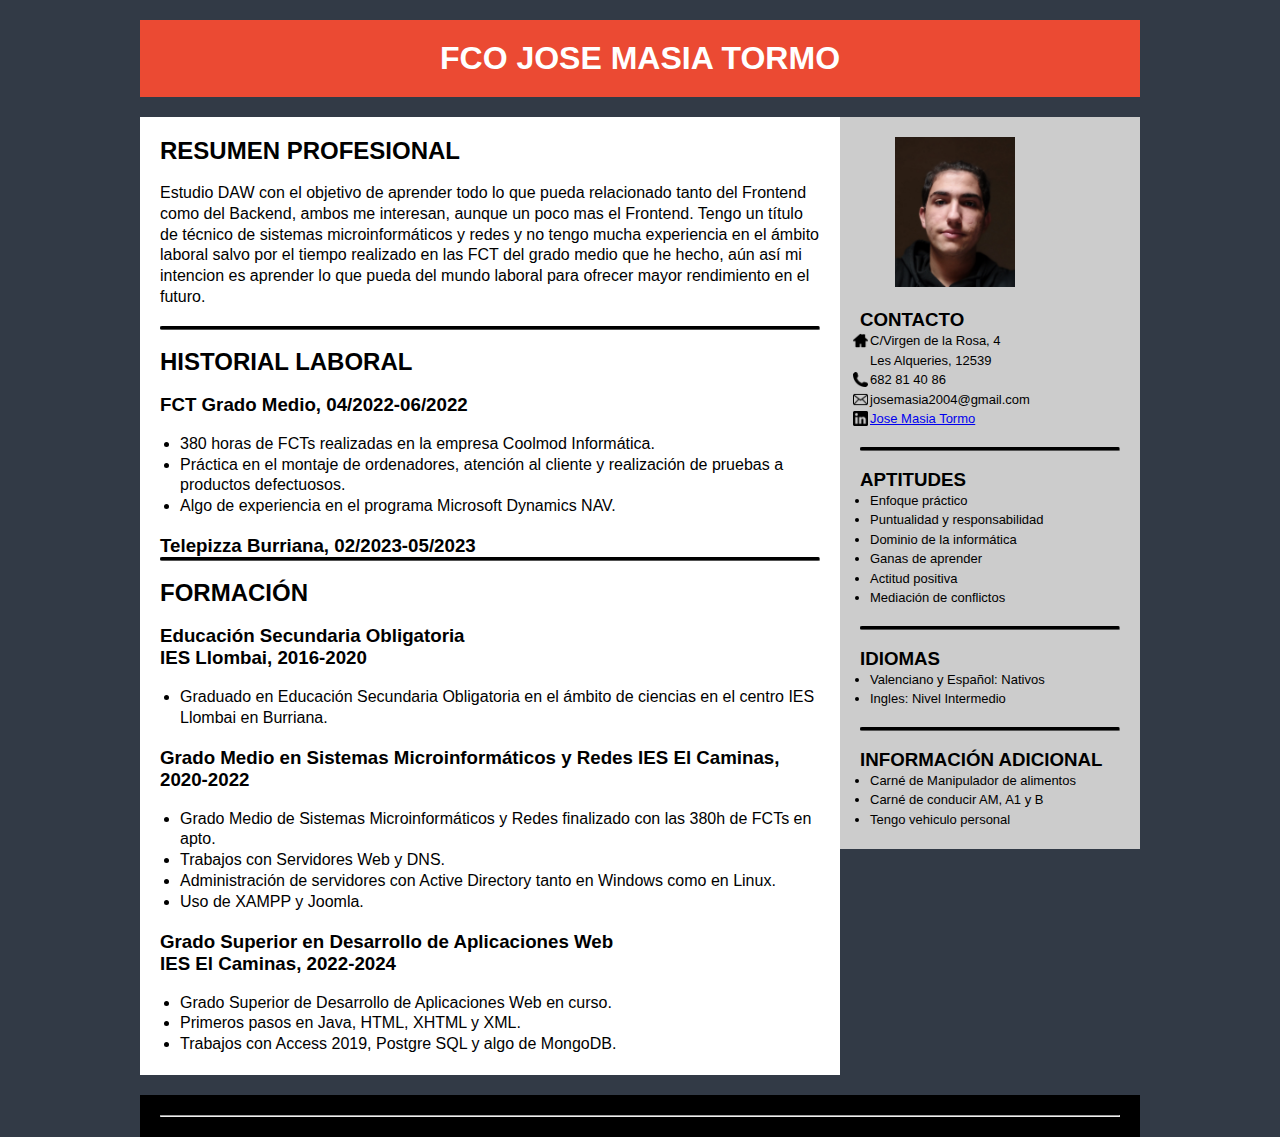
==== index.html @ 5da6a362 "Update index.html" ====
<!DOCTYPE html>
<html lang="en">
    <head>
        <meta charset="UTF-8">
        <title>CURRICULUM VITAE</title>
        <link rel="stylesheet" href="CSS/estilos.css">
        <meta name="viewport" content="width=device-width, user-scalable=no, initial-scale=1.0, maximum-scale=1.0, minimum-scale=1.0">
    </head>
    <body>
        <div class="contenedor">
            <header>
                <h1>FCO JOSE MASIA TORMO</h1>
            </header>
            <section class="main">
                <p>
                    <h2>RESUMEN PROFESIONAL</h2>
                    <br>
                    <h4>
                        Estudio DAW con el objetivo de aprender todo lo que pueda
                        relacionado tanto del Frontend como del Backend, ambos me interesan, aunque un poco mas el Frontend.
                        Tengo un título de técnico de sistemas microinformáticos y redes y no tengo mucha experiencia en el ámbito laboral 
                        salvo por el tiempo realizado en las FCT del grado medio que he hecho, aún así mi intencion es aprender lo 
                        que pueda del mundo laboral para ofrecer mayor rendimiento en el futuro.
                    </h4>
                    <br>
                    <hr>
                    <br>
                    <h2>HISTORIAL LABORAL</h2>
                    <br>
                    <h3>FCT Grado Medio, 04/2022-06/2022</h3>
                    <br>
                    <h4>
                        <ul>
                            <li>380 horas de FCTs realizadas en la empresa Coolmod Informática.</li>
                            <li>Práctica en el montaje de ordenadores, atención al cliente y realización de
                                pruebas a productos defectuosos.</li> 
                            <li>Algo de experiencia en el programa Microsoft Dynamics NAV.</li>
                        </ul>
                    </h4>
                    <br>
                    <h3>Telepizza Burriana, 02/2023-05/2023</h3>
                    <hr>
                    <br>
                    <h2>FORMACIÓN</h2>
                    <br>
                    <h3>
                        Educación Secundaria Obligatoria<br>
                        IES Llombai, 2016-2020
                    </h3>
                    <br>
                    <h4>
                        <ul>
                            <li>Graduado en Educación Secundaria Obligatoria en el ámbito de 
                                ciencias en el centro IES Llombai en Burriana.</li>
                        </ul> 
                    </h4>
                    <br>
                    <h3>
                        Grado Medio en Sistemas Microinformáticos y Redes IES El Caminas, 
                        2020-2022
                    </h3>
                    <br>
                    <h4>
                        <ul>
                            <li>Grado Medio de Sistemas Microinformáticos y Redes finalizado con las 380h
                                de FCTs en apto.</li>
                            <li>Trabajos con Servidores Web y DNS.</li>
                            <li>Administración de servidores con Active Directory tanto en Windows como en Linux.</li>
                            <li>Uso de XAMPP y Joomla.</li>
                        </ul>
                    </h4>
                    <br>
                    <h3>
                        Grado Superior en Desarrollo de Aplicaciones Web <br> IES El Caminas,
                        2022-2024
                    </h3>
                    <br>
                    <h4>
                        <ul>
                            <li>Grado Superior de Desarrollo de Aplicaciones Web en curso.</li>
                            <li>Primeros pasos en Java, HTML, XHTML y XML.</li>
                            <li>Trabajos con Access 2019, Postgre SQL y algo de MongoDB.</li>
                        </ul>
                    </h4>
                </p>
            </section>
            <aside>
                <img src="Imagenes/FotoYo.jpg" alt="">
                <p>
                    <br>
                    <h3>CONTACTO</h3>
                    <ul class="texto"> 
                        <li> <img src="Imagenes/casa.png" alt=""/>C/Virgen de la Rosa, 4 <br/> Les Alqueries, 12539 </li>
                        <li> <img src="Imagenes/telefono.png" alt=""/>682 81 40 86 </li>
                        <li> <img src="Imagenes/correo.png" alt=""/>josemasia2004@gmail.com </li>
                        <li> <img src="Imagenes/linkedin.png" alt=""/><a href="https://www.linkedin.com/in/jose-masi%C3%A1-tormo-302744242">Jose Masia Tormo</a></li> 
                    </ul>
                    <br>
                    <hr>
                    <br>
                    <h3>APTITUDES</h3>
                    <ul>
                        <li> Enfoque práctico </li>
                        <li> Puntualidad y responsabilidad </li>
                        <li> Dominio de la informática </li>
                        <li> Ganas de aprender </li>
                        <li> Actitud positiva </li>
                        <li> Mediación de conflictos </li>
                    </ul>
                    <br>
                    <hr>
                    <br>
                    <h3>IDIOMAS</h3>
                    <ul>
                        <li> Valenciano y Español: Nativos </li>
                        <li> Ingles: Nivel Intermedio </li>
                    </ul>
                    <br>
                    <hr>
                    <br>
                    <h3> INFORMACIÓN ADICIONAL </h3>
                    <ul>
                        <li> Carné de Manipulador de alimentos </li>
                        <li> Carné de conducir AM, A1 y B </li>
                        <li> Tengo vehiculo personal </li>
                    </ul>
                </p>
            </aside>
            <footer>
                <hr>
            </footer>
        </div>
    </body>    
</html>
---- CSS/estilos.css ----
* {
    margin:0;
    padding:0;
}

body {
    background:#323A46;
    font-family:Arial;
}

.contenedor {
    width: 80%;
    max-width:1000px;
    margin:0 auto;
    overflow:hidden;
}

header {
    background:#EB4A33;
    margin:20px 0;
}

header h1 {
    color:#fff;
    padding:20px 0;
    text-align:center;
}

.main {
    width:70%;
    background:#fff;
    padding:20px;
    float: left;
    box-sizing: border-box;
}

aside {
    width:30%;
    padding: 20px;
    box-sizing: border-box;
    background: #ccc;
    float: left;
}

footer {
    clear: both;
    float: left;
    margin-top: 20px;
    box-sizing: border-box;
    width: 100%;
    padding: 20px;
    color: #fff;
    background: #000;
}

.main hr {
    height: 2px;
    background-color: black; 
    border-color: black; 
    border-radius: 25px;

}

aside hr {
    height: 2px;
    background-color: black; 
    border-color: black; 
    border-radius: 25px;
}

.main h4 {
    line-height: 130%; 
    font-weight: normal;
}

.main ul {
    margin-left: 20px;
}

aside img {
    height: 150px; 
    width: 120px; 
    margin-left: 35px;
}

aside ul {
    line-height: 150%;
    font-size: small; 
    margin-left: 10px;
}

.texto img {
    height: 15px;
    width: 15px;
    float: left;
    margin-left: -17px;
    margin-top: 2px;
}

.texto {
    list-style-type:none;
}

@media screen and (max-width: 800px) {
    .main {
        width: 100%;
    }

    aside {
        width: 100%;
    }
}

@media screen and (max-width: 800px) {
    .contenedor {
        width: 100%;
    }
}
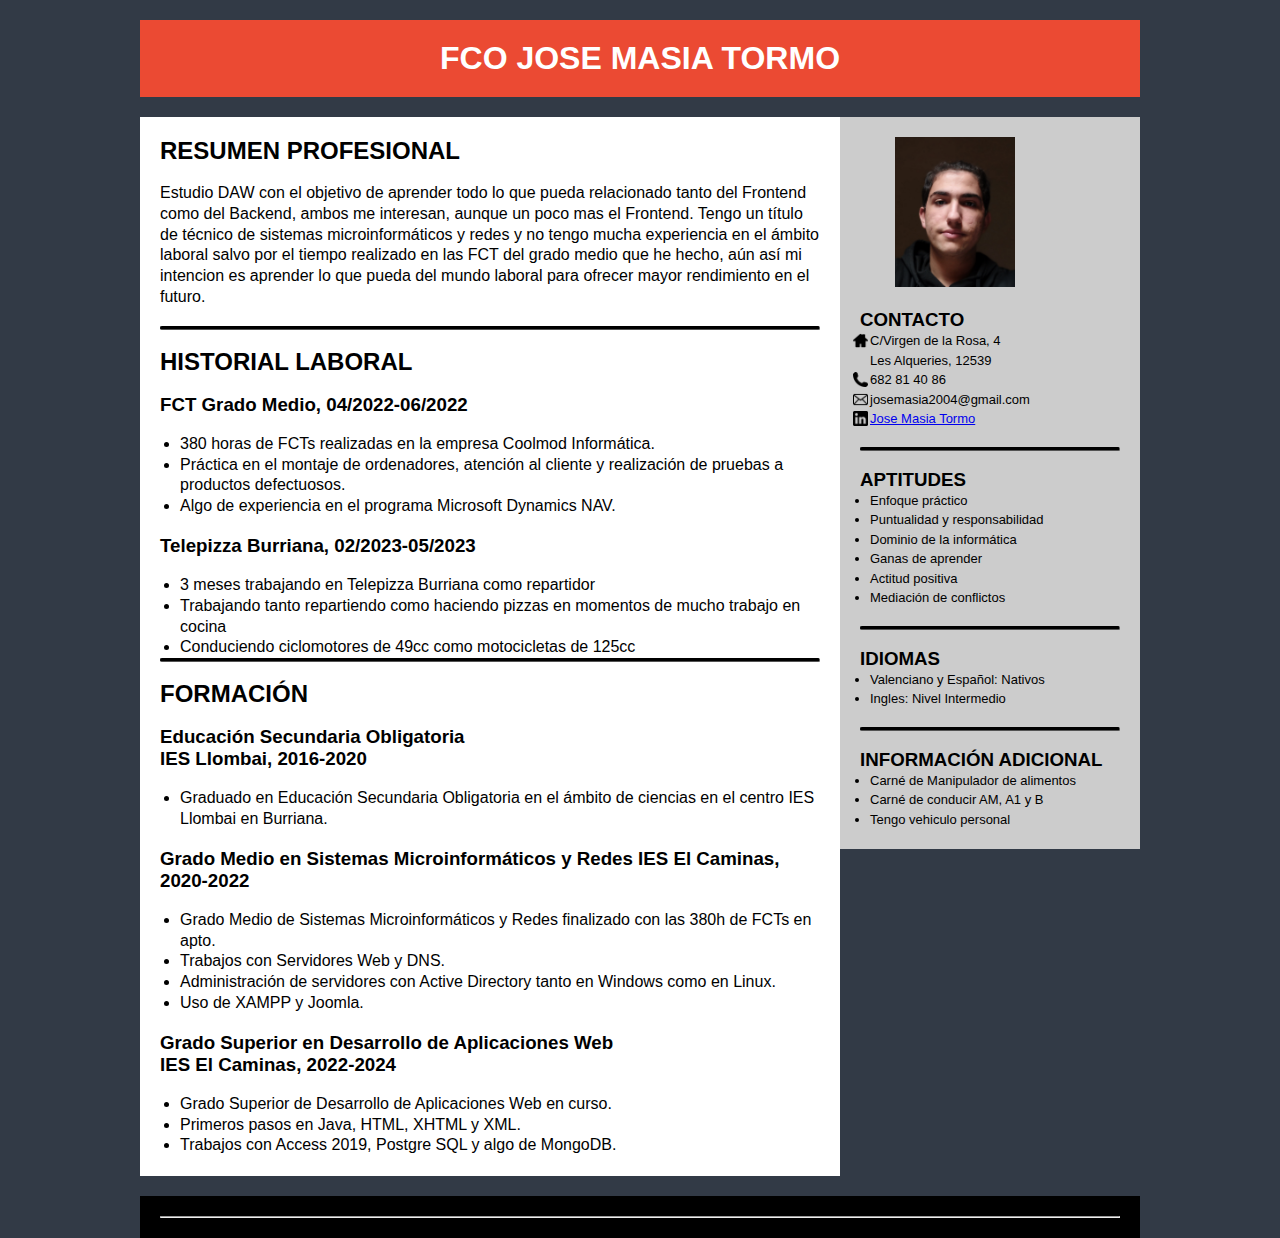
==== commit 512f788c: "Update index.html" ====
--- a/index.html
+++ b/index.html
@@ -39,6 +39,14 @@
                     </h4>
                     <br>
                     <h3>Telepizza Burriana, 02/2023-05/2023</h3>
+                    <br>
+                    <h4>
+                        <ul>
+                            <li>3 meses trabajando en Telepizza Burriana como repartidor</li>
+                            <li>Trabajando tanto repartiendo como haciendo pizzas en momentos de mucho trabajo en cocina</li>
+                            <li>Conduciendo ciclomotores de 49cc como motocicletas de 125cc</li>
+                        </ul>
+                    </h4>
                     <hr>
                     <br>
                     <h2>FORMACIÓN</h2>
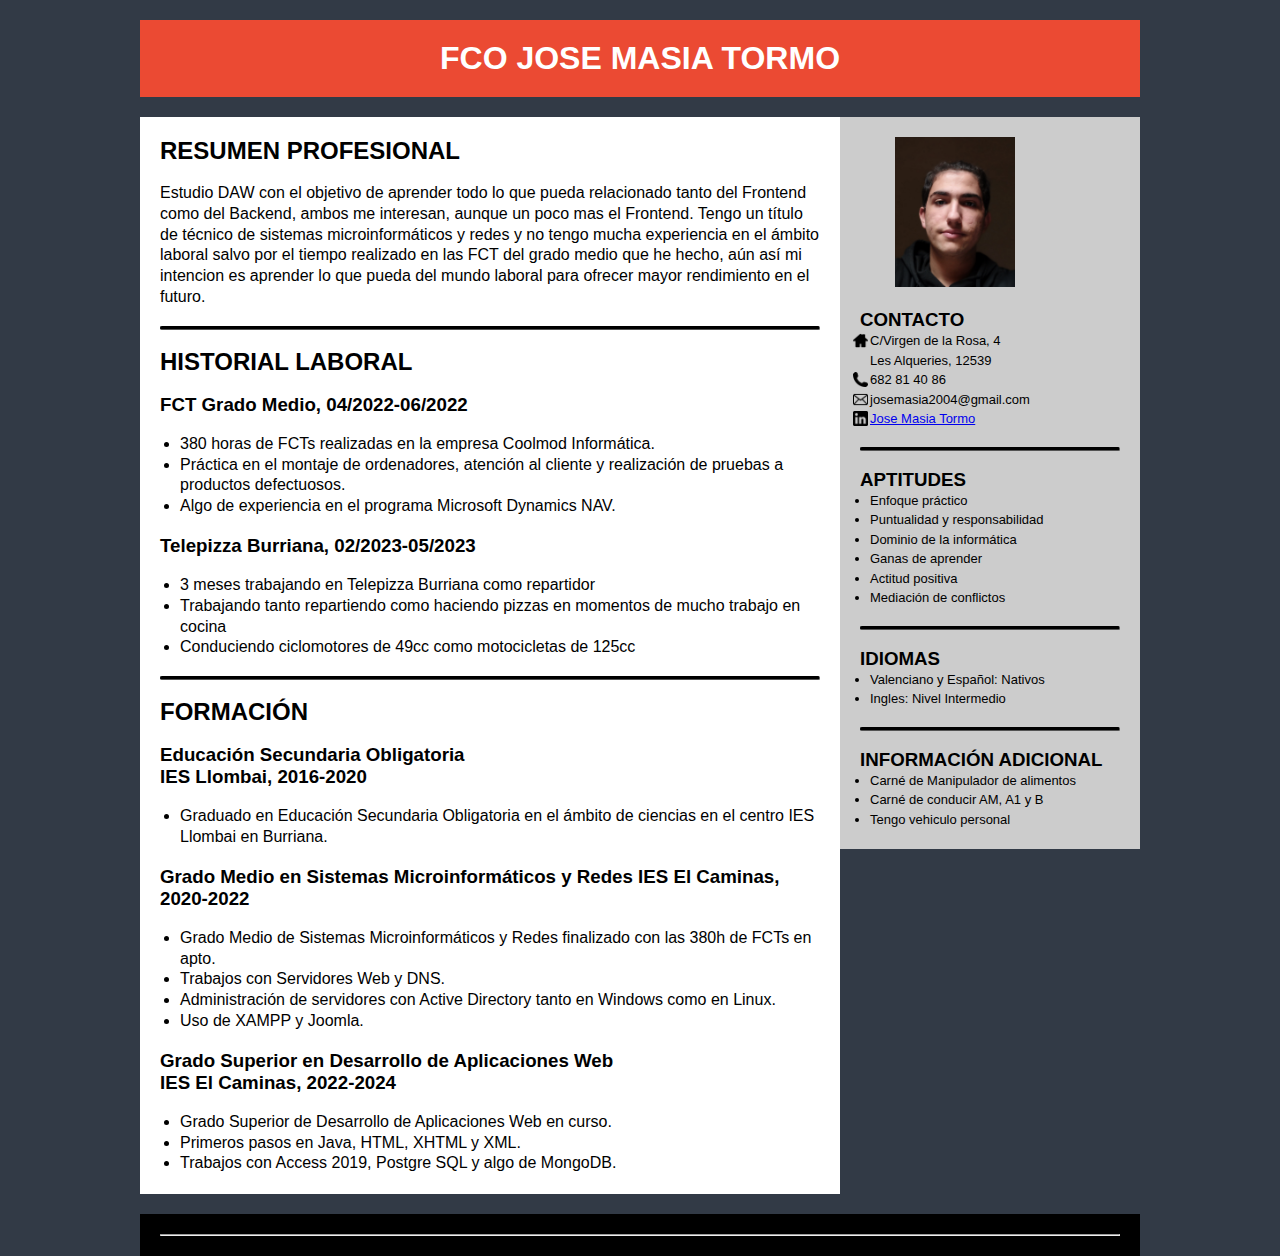
==== commit 6e84048a: "Update index.html" ====
--- a/index.html
+++ b/index.html
@@ -47,6 +47,7 @@
                             <li>Conduciendo ciclomotores de 49cc como motocicletas de 125cc</li>
                         </ul>
                     </h4>
+                    <br>
                     <hr>
                     <br>
                     <h2>FORMACIÓN</h2>
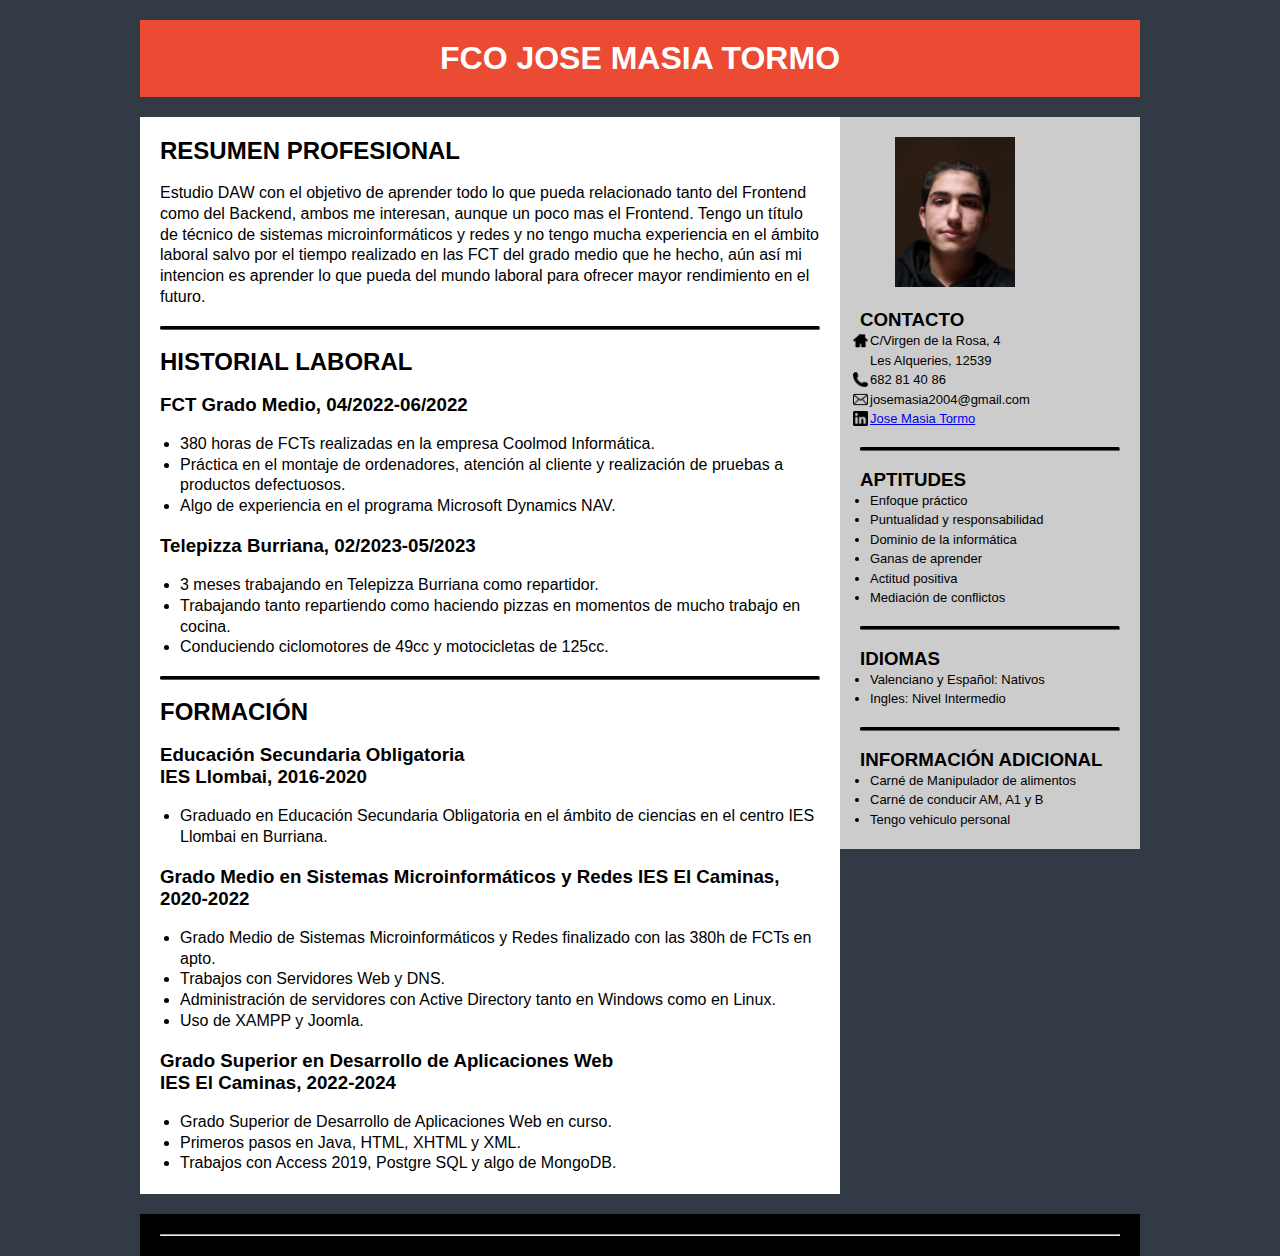
==== commit 3aa468fd: "Update index.html" ====
--- a/index.html
+++ b/index.html
@@ -42,9 +42,9 @@
                     <br>
                     <h4>
                         <ul>
-                            <li>3 meses trabajando en Telepizza Burriana como repartidor</li>
-                            <li>Trabajando tanto repartiendo como haciendo pizzas en momentos de mucho trabajo en cocina</li>
-                            <li>Conduciendo ciclomotores de 49cc como motocicletas de 125cc</li>
+                            <li>3 meses trabajando en Telepizza Burriana como repartidor.</li>
+                            <li>Trabajando tanto repartiendo como haciendo pizzas en momentos de mucho trabajo en cocina.</li>
+                            <li>Conduciendo ciclomotores de 49cc y motocicletas de 125cc.</li>
                         </ul>
                     </h4>
                     <br>
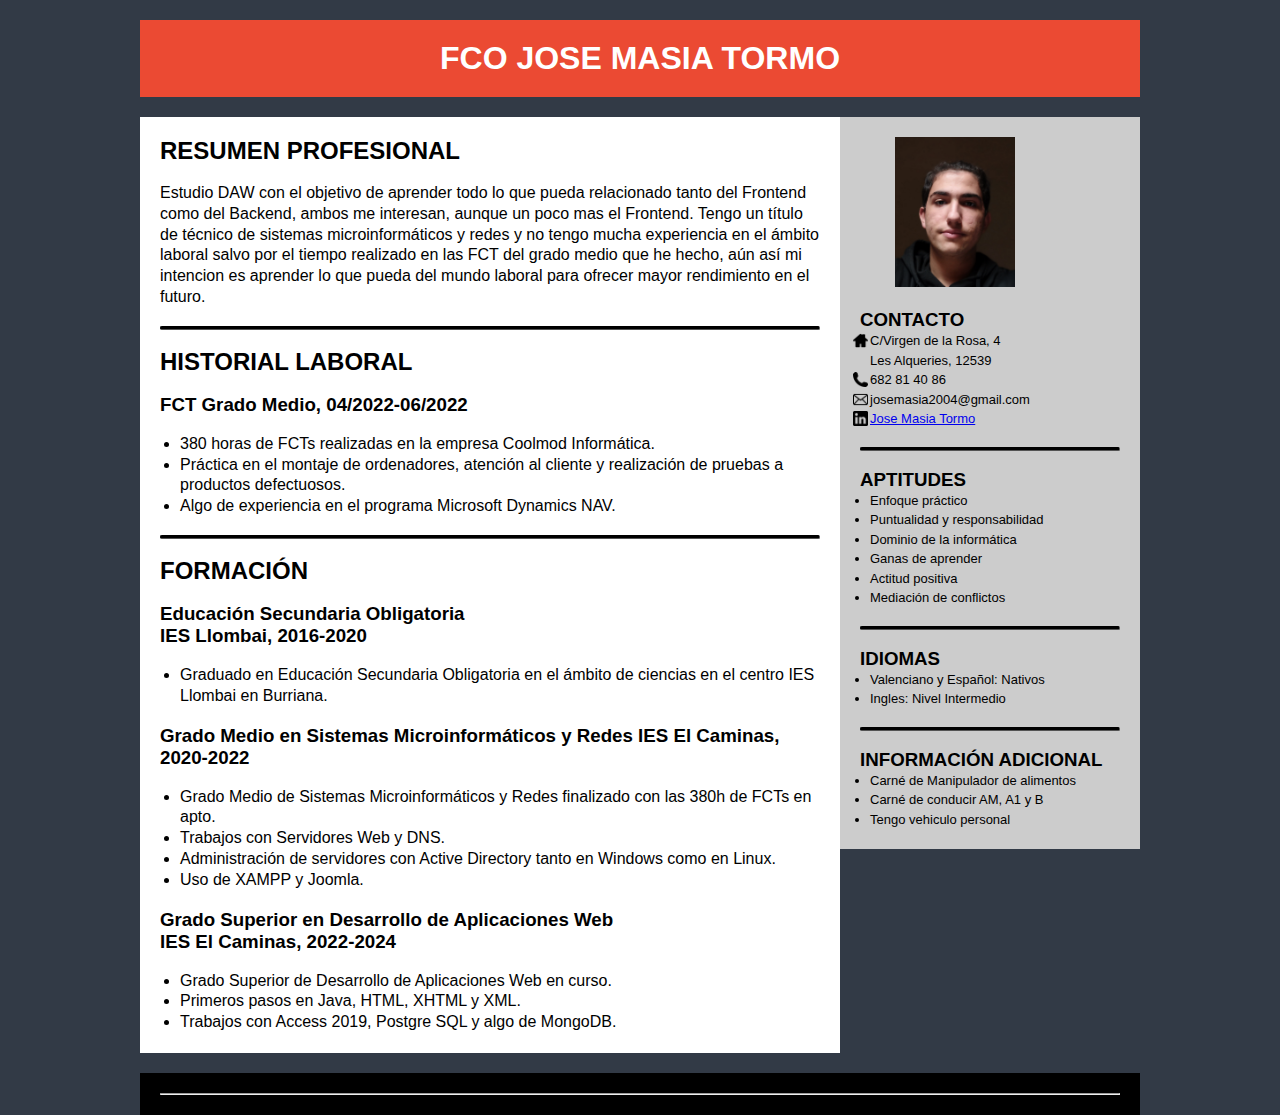
==== commit c64c2e9f: "Update index.html" ====
--- a/index.html
+++ b/index.html
@@ -35,16 +35,6 @@
                             <li>Práctica en el montaje de ordenadores, atención al cliente y realización de
                                 pruebas a productos defectuosos.</li> 
                             <li>Algo de experiencia en el programa Microsoft Dynamics NAV.</li>
-                        </ul>
-                    </h4>
-                    <br>
-                    <h3>Telepizza Burriana, 02/2023-05/2023</h3>
-                    <br>
-                    <h4>
-                        <ul>
-                            <li>3 meses trabajando en Telepizza Burriana como repartidor.</li>
-                            <li>Trabajando tanto repartiendo como haciendo pizzas en momentos de mucho trabajo en cocina.</li>
-                            <li>Conduciendo ciclomotores de 49cc y motocicletas de 125cc.</li>
                         </ul>
                     </h4>
                     <br>
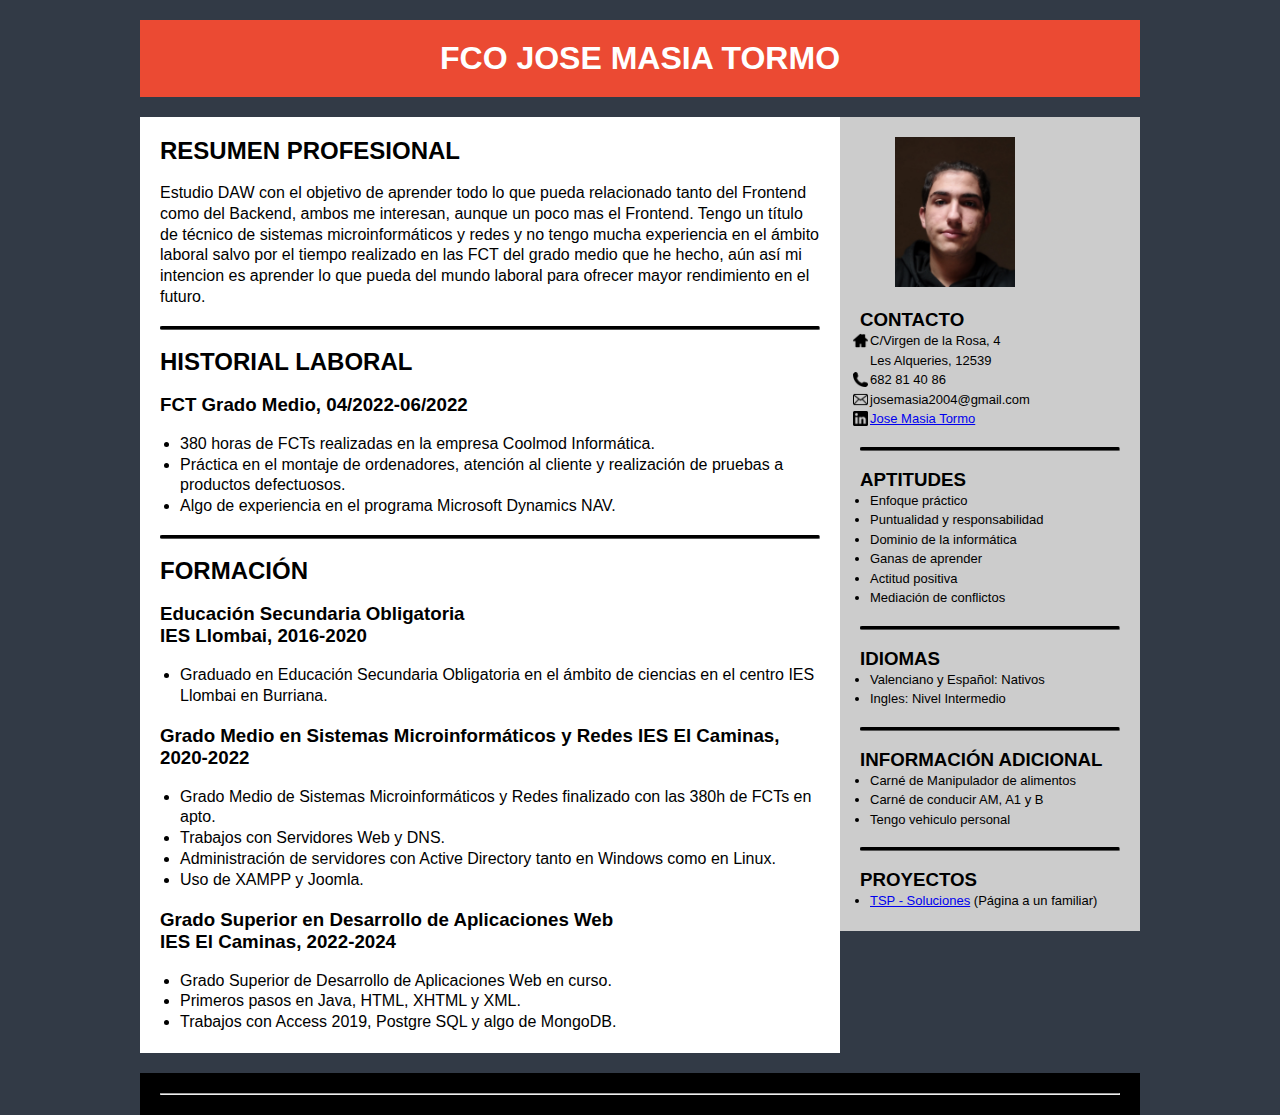
==== commit 56d2d8ef: "Proyecto: TSP - Soluciones" ====
--- a/index.html
+++ b/index.html
@@ -123,6 +123,13 @@
                         <li> Carné de conducir AM, A1 y B </li>
                         <li> Tengo vehiculo personal </li>
                     </ul>
+                    <br>
+                    <hr>
+                    <br>
+                    <h3> PROYECTOS </h3>
+                    <ul>
+                        <li> <a href="ProyectoEv1/index.html">TSP - Soluciones</a> (Página a un familiar) </li>
+                    </ul>
                 </p>
             </aside>
             <footer>
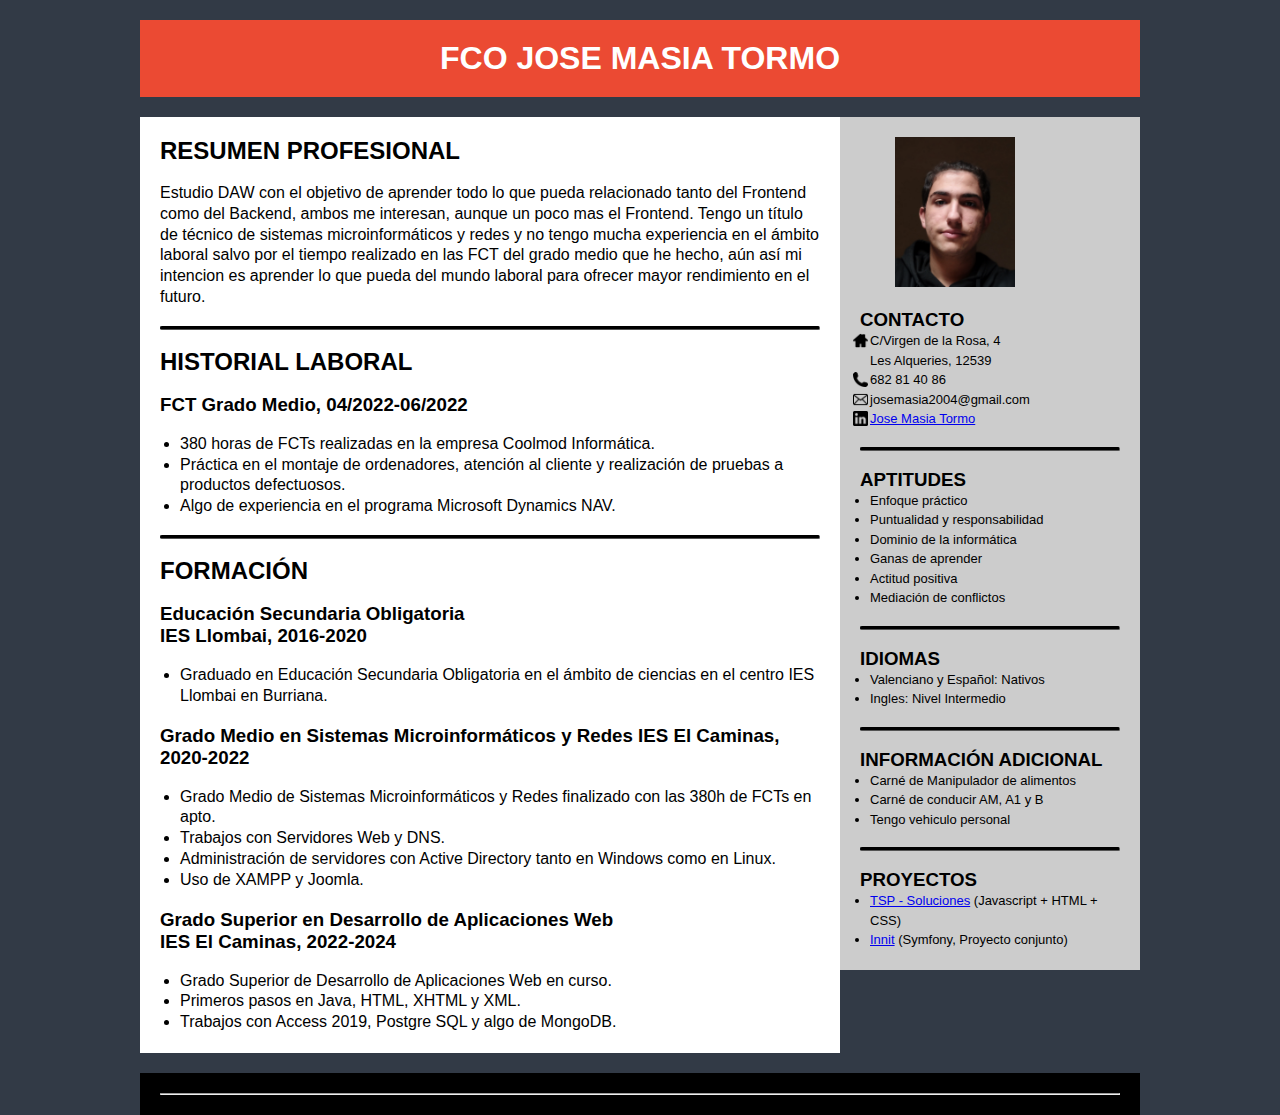
==== commit be66becc: "Update index.html" ====
--- a/index.html
+++ b/index.html
@@ -128,7 +128,8 @@
                     <br>
                     <h3> PROYECTOS </h3>
                     <ul>
-                        <li> <a href="ProyectoEv1/index.html">TSP - Soluciones</a> (Página a un familiar) </li>
+                        <li> <a href="ProyectoEv1/index.html">TSP - Soluciones</a> (Javascript + HTML + CSS) </li>
+                        <li> <a href="https://github.com/Dylan10123/Prueba_RedSocial">Innit</a> (Symfony, Proyecto conjunto) </li>
                     </ul>
                 </p>
             </aside>
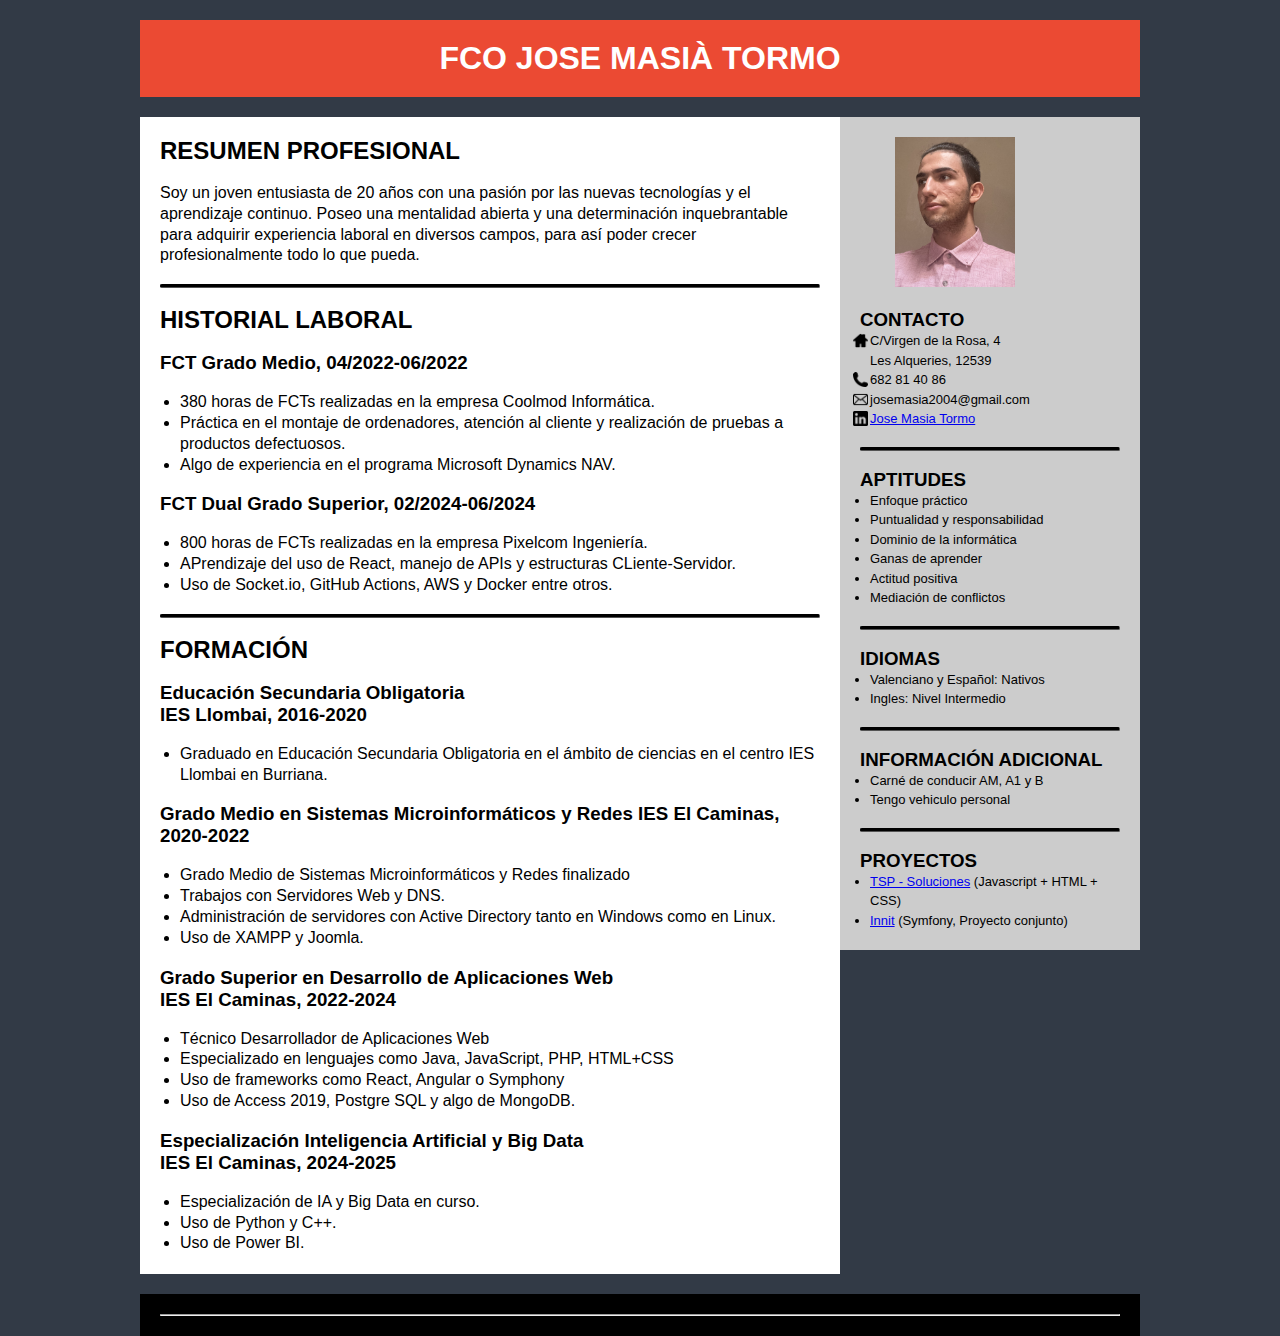
==== commit b2aa298e: "recent changes" ====
--- a/index.html
+++ b/index.html
@@ -9,18 +9,18 @@
     <body>
         <div class="contenedor">
             <header>
-                <h1>FCO JOSE MASIA TORMO</h1>
+                <h1>FCO JOSE MASIÀ TORMO</h1>
             </header>
             <section class="main">
                 <p>
                     <h2>RESUMEN PROFESIONAL</h2>
                     <br>
                     <h4>
-                        Estudio DAW con el objetivo de aprender todo lo que pueda
-                        relacionado tanto del Frontend como del Backend, ambos me interesan, aunque un poco mas el Frontend.
-                        Tengo un título de técnico de sistemas microinformáticos y redes y no tengo mucha experiencia en el ámbito laboral 
-                        salvo por el tiempo realizado en las FCT del grado medio que he hecho, aún así mi intencion es aprender lo 
-                        que pueda del mundo laboral para ofrecer mayor rendimiento en el futuro.
+                        Soy un joven entusiasta de 20 años con una pasión por 
+                        las nuevas tecnologías y el aprendizaje continuo. Poseo 
+                        una mentalidad abierta y una determinación inquebrantable 
+                        para adquirir experiencia laboral en diversos campos, 
+                        para así poder crecer profesionalmente todo lo que pueda.
                     </h4>
                     <br>
                     <hr>
@@ -35,6 +35,16 @@
                             <li>Práctica en el montaje de ordenadores, atención al cliente y realización de
                                 pruebas a productos defectuosos.</li> 
                             <li>Algo de experiencia en el programa Microsoft Dynamics NAV.</li>
+                        </ul>
+                    </h4>
+                    <br>
+                    <h3>FCT Dual Grado Superior, 02/2024-06/2024</h3>
+                    <br>
+                    <h4>
+                        <ul>
+                            <li>800 horas de FCTs realizadas en la empresa Pixelcom Ingeniería.</li>
+                            <li>APrendizaje del uso de React, manejo de APIs y estructuras CLiente-Servidor.</li> 
+                            <li>Uso de Socket.io, GitHub Actions, AWS y Docker entre otros.</li>
                         </ul>
                     </h4>
                     <br>
@@ -61,8 +71,7 @@
                     <br>
                     <h4>
                         <ul>
-                            <li>Grado Medio de Sistemas Microinformáticos y Redes finalizado con las 380h
-                                de FCTs en apto.</li>
+                            <li>Grado Medio de Sistemas Microinformáticos y Redes finalizado</li>
                             <li>Trabajos con Servidores Web y DNS.</li>
                             <li>Administración de servidores con Active Directory tanto en Windows como en Linux.</li>
                             <li>Uso de XAMPP y Joomla.</li>
@@ -76,9 +85,23 @@
                     <br>
                     <h4>
                         <ul>
-                            <li>Grado Superior de Desarrollo de Aplicaciones Web en curso.</li>
-                            <li>Primeros pasos en Java, HTML, XHTML y XML.</li>
-                            <li>Trabajos con Access 2019, Postgre SQL y algo de MongoDB.</li>
+                            <li>Técnico Desarrollador de Aplicaciones Web</li>
+                            <li>Especializado en lenguajes como Java, JavaScript, PHP, HTML+CSS</li>
+                            <li>Uso de frameworks como React, Angular o Symphony</li>
+                            <li>Uso de Access 2019, Postgre SQL y algo de MongoDB.</li>
+                        </ul>
+                    </h4>
+                    <br>
+                    <h3>
+                        Especialización Inteligencia Artificial y Big Data <br> IES El Caminas,
+                        2024-2025
+                    </h3>
+                    <br>
+                    <h4>
+                        <ul>
+                            <li>Especialización de IA y Big Data en curso.</li>
+                            <li>Uso de Python y C++.</li>
+                            <li>Uso de Power BI.</li>
                         </ul>
                     </h4>
                 </p>
@@ -119,7 +142,6 @@
                     <br>
                     <h3> INFORMACIÓN ADICIONAL </h3>
                     <ul>
-                        <li> Carné de Manipulador de alimentos </li>
                         <li> Carné de conducir AM, A1 y B </li>
                         <li> Tengo vehiculo personal </li>
                     </ul>
--- a/CSS/estilos.css
+++ b/CSS/estilos.css
@@ -1,118 +1,117 @@
 * {
-    margin:0;
-    padding:0;
+  margin: 0;
+  padding: 0;
 }
 
 body {
-    background:#323A46;
-    font-family:Arial;
+  background: #323a46;
+  font-family: "Lucida Sans", "Lucida Sans Regular", "Lucida Grande", "Lucida Sans Unicode", Geneva, Verdana, sans-serif;
 }
 
 .contenedor {
-    width: 80%;
-    max-width:1000px;
-    margin:0 auto;
-    overflow:hidden;
+  width: 80%;
+  max-width: 1000px;
+  margin: 0 auto;
+  overflow: hidden;
 }
 
 header {
-    background:#EB4A33;
-    margin:20px 0;
+  background: #eb4a33;
+  margin: 20px 0;
 }
 
 header h1 {
-    color:#fff;
-    padding:20px 0;
-    text-align:center;
+  color: #fff;
+  padding: 20px 0;
+  text-align: center;
 }
 
 .main {
-    width:70%;
-    background:#fff;
-    padding:20px;
-    float: left;
-    box-sizing: border-box;
+  width: 70%;
+  background: #fff;
+  padding: 20px;
+  float: left;
+  box-sizing: border-box;
 }
 
 aside {
-    width:30%;
-    padding: 20px;
-    box-sizing: border-box;
-    background: #ccc;
-    float: left;
+  width: 30%;
+  padding: 20px;
+  box-sizing: border-box;
+  background: #ccc;
+  float: left;
 }
 
 footer {
-    clear: both;
-    float: left;
-    margin-top: 20px;
-    box-sizing: border-box;
-    width: 100%;
-    padding: 20px;
-    color: #fff;
-    background: #000;
+  clear: both;
+  float: left;
+  margin-top: 20px;
+  box-sizing: border-box;
+  width: 100%;
+  padding: 20px;
+  color: #fff;
+  background: #000;
 }
 
 .main hr {
-    height: 2px;
-    background-color: black; 
-    border-color: black; 
-    border-radius: 25px;
-
+  height: 2px;
+  background-color: black;
+  border-color: black;
+  border-radius: 25px;
 }
 
 aside hr {
-    height: 2px;
-    background-color: black; 
-    border-color: black; 
-    border-radius: 25px;
+  height: 2px;
+  background-color: black;
+  border-color: black;
+  border-radius: 25px;
 }
 
 .main h4 {
-    line-height: 130%; 
-    font-weight: normal;
+  line-height: 130%;
+  font-weight: normal;
 }
 
 .main ul {
-    margin-left: 20px;
+  margin-left: 20px;
 }
 
 aside img {
-    height: 150px; 
-    width: 120px; 
-    margin-left: 35px;
+  height: 150px;
+  width: 120px;
+  margin-left: 35px;
 }
 
 aside ul {
-    line-height: 150%;
-    font-size: small; 
-    margin-left: 10px;
+  line-height: 150%;
+  font-size: small;
+  margin-left: 10px;
 }
 
 .texto img {
-    height: 15px;
-    width: 15px;
-    float: left;
-    margin-left: -17px;
-    margin-top: 2px;
+  height: 15px;
+  width: 15px;
+  float: left;
+  margin-left: -17px;
+  margin-top: 2px;
 }
 
 .texto {
-    list-style-type:none;
+  list-style-type: none;
 }
 
 @media screen and (max-width: 800px) {
-    .main {
-        width: 100%;
-    }
+  .main {
+    width: 100%;
+  }
 
-    aside {
-        width: 100%;
-    }
+  aside {
+    width: 100%;
+  }
 }
 
 @media screen and (max-width: 800px) {
-    .contenedor {
-        width: 100%;
-    }
-}+  .contenedor {
+    width: 100%;
+  }
+}
